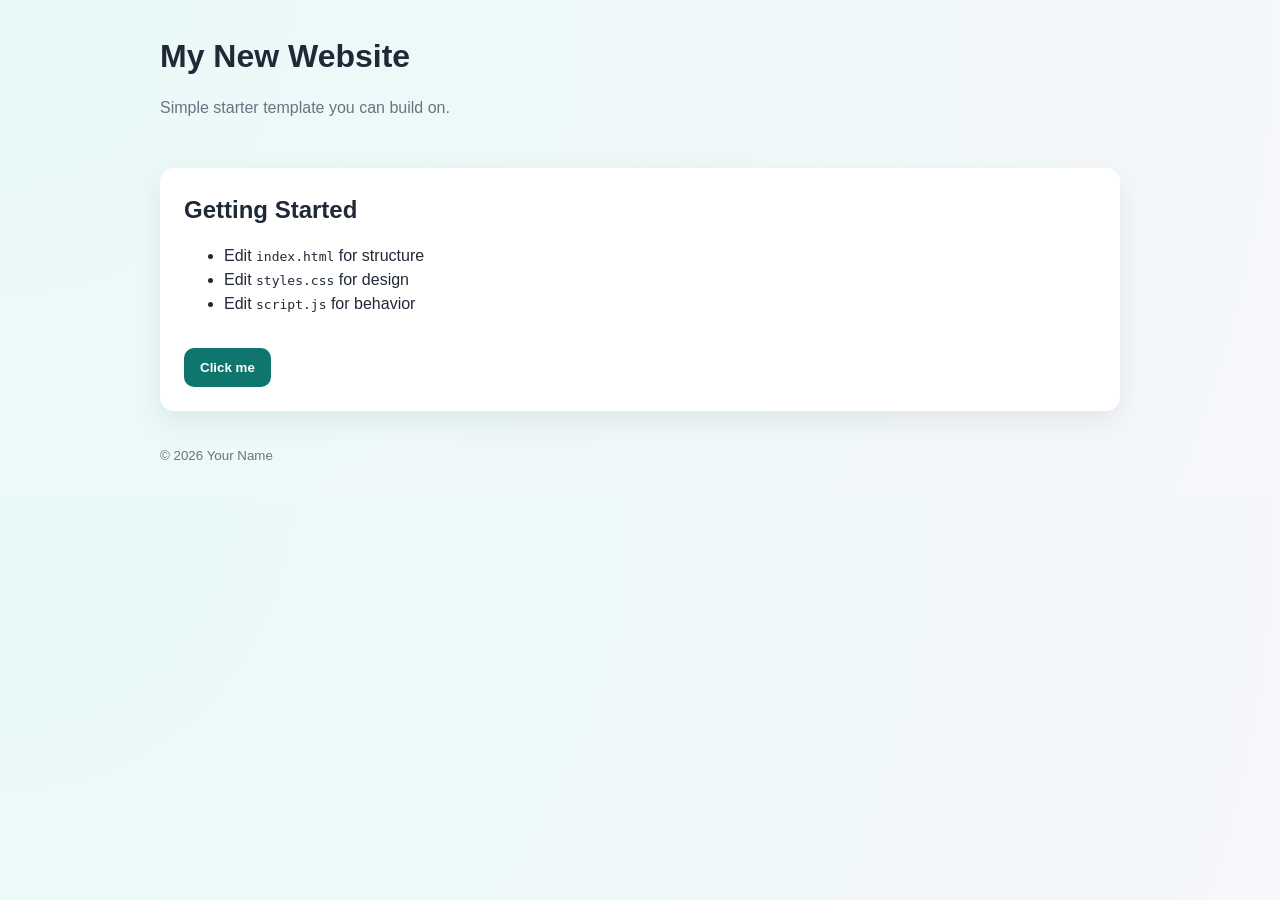
==== website-starter/index.html @ 0c12a677 "Add website starter project" ====
<!doctype html>
<html lang="en">
  <head>
    <meta charset="UTF-8" />
    <meta name="viewport" content="width=device-width, initial-scale=1.0" />
    <title>My New Website</title>
    <meta name="description" content="A clean starter website." />
    <link rel="stylesheet" href="styles.css" />
  </head>
  <body>
    <header class="site-header">
      <div class="container">
        <h1>My New Website</h1>
        <p>Simple starter template you can build on.</p>
      </div>
    </header>

    <main class="container">
      <section class="card">
        <h2>Getting Started</h2>
        <ul>
          <li>Edit <code>index.html</code> for structure</li>
          <li>Edit <code>styles.css</code> for design</li>
          <li>Edit <code>script.js</code> for behavior</li>
        </ul>
        <button id="helloBtn">Click me</button>
      </section>
    </main>

    <footer class="site-footer">
      <div class="container">
        <small>&copy; 2026 Your Name</small>
      </div>
    </footer>

    <script src="script.js"></script>
  </body>
</html>
---- website-starter/styles.css ----
:root {
  --bg: #f6f7fb;
  --text: #1f2937;
  --muted: #6b7280;
  --card: #ffffff;
  --accent: #0f766e;
}

* {
  box-sizing: border-box;
}

body {
  margin: 0;
  font-family: "Avenir Next", "Segoe UI", sans-serif;
  color: var(--text);
  background: radial-gradient(circle at top left, #e8faf8, var(--bg));
  line-height: 1.5;
}

.container {
  width: min(960px, 92vw);
  margin: 0 auto;
}

.site-header,
.site-footer {
  padding: 2rem 0;
}

h1,
h2 {
  margin: 0 0 0.5rem;
}

.site-header p,
small {
  color: var(--muted);
}

.card {
  background: var(--card);
  border-radius: 14px;
  padding: 1.5rem;
  box-shadow: 0 10px 30px rgba(15, 23, 42, 0.08);
}

button {
  margin-top: 1rem;
  border: 0;
  border-radius: 10px;
  padding: 0.75rem 1rem;
  background: var(--accent);
  color: #fff;
  font-weight: 600;
  cursor: pointer;
}

button:hover {
  opacity: 0.92;
}
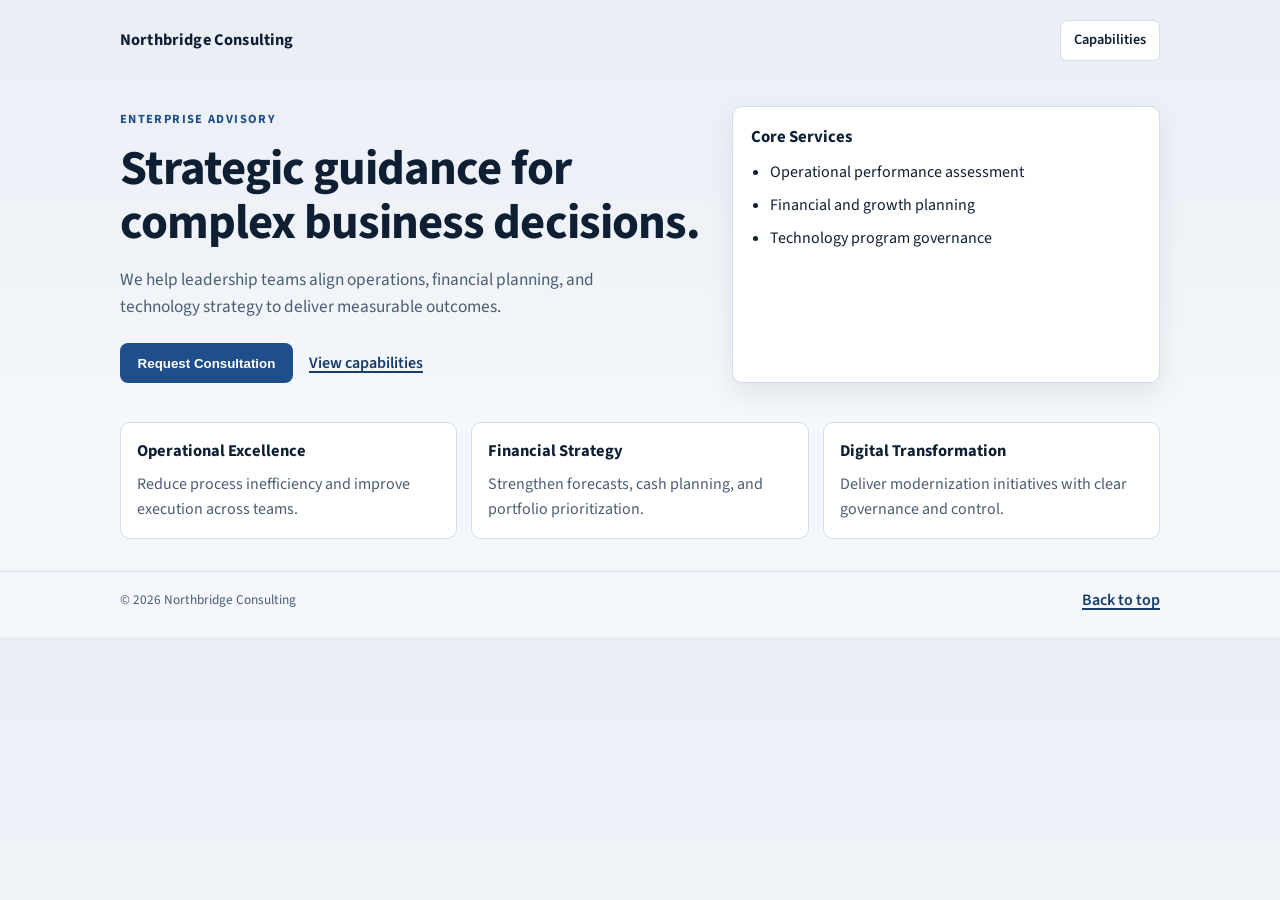
==== commit ae005fb0: "Refine landing page with corporate design refresh" ====
--- a/website-starter/index.html
+++ b/website-starter/index.html
@@ -3,33 +3,67 @@
   <head>
     <meta charset="UTF-8" />
     <meta name="viewport" content="width=device-width, initial-scale=1.0" />
-    <title>My New Website</title>
-    <meta name="description" content="A clean starter website." />
+    <title>Northbridge Consulting</title>
+    <meta name="description" content="Corporate landing page starter template." />
+    <link rel="preconnect" href="https://fonts.googleapis.com" />
+    <link rel="preconnect" href="https://fonts.gstatic.com" crossorigin />
+    <link
+      href="https://fonts.googleapis.com/css2?family=Source+Sans+3:wght@400;500;600;700&display=swap"
+      rel="stylesheet"
+    />
     <link rel="stylesheet" href="styles.css" />
   </head>
   <body>
-    <header class="site-header">
-      <div class="container">
-        <h1>My New Website</h1>
-        <p>Simple starter template you can build on.</p>
-      </div>
+    <header class="site-header container">
+      <a class="brand" href="#">Northbridge Consulting</a>
+      <a class="ghost-link" href="#features">Capabilities</a>
     </header>
 
     <main class="container">
-      <section class="card">
-        <h2>Getting Started</h2>
-        <ul>
-          <li>Edit <code>index.html</code> for structure</li>
-          <li>Edit <code>styles.css</code> for design</li>
-          <li>Edit <code>script.js</code> for behavior</li>
-        </ul>
-        <button id="helloBtn">Click me</button>
+      <section class="hero">
+        <div>
+          <p class="eyebrow">Enterprise Advisory</p>
+          <h1>Strategic guidance for complex business decisions.</h1>
+          <p class="hero-copy">
+            We help leadership teams align operations, financial planning, and
+            technology strategy to deliver measurable outcomes.
+          </p>
+          <div class="hero-actions">
+            <button id="startBtn">Request Consultation</button>
+            <a class="text-link" href="#features">View capabilities</a>
+          </div>
+        </div>
+
+        <aside class="hero-panel">
+          <h2>Core Services</h2>
+          <ul>
+            <li>Operational performance assessment</li>
+            <li>Financial and growth planning</li>
+            <li>Technology program governance</li>
+          </ul>
+        </aside>
+      </section>
+
+      <section id="features" class="feature-grid">
+        <article class="feature">
+          <h3>Operational Excellence</h3>
+          <p>Reduce process inefficiency and improve execution across teams.</p>
+        </article>
+        <article class="feature">
+          <h3>Financial Strategy</h3>
+          <p>Strengthen forecasts, cash planning, and portfolio prioritization.</p>
+        </article>
+        <article class="feature">
+          <h3>Digital Transformation</h3>
+          <p>Deliver modernization initiatives with clear governance and control.</p>
+        </article>
       </section>
     </main>
 
     <footer class="site-footer">
-      <div class="container">
-        <small>&copy; 2026 Your Name</small>
+      <div class="container footer-content">
+        <small>&copy; 2026 Northbridge Consulting</small>
+        <a class="text-link" href="#">Back to top</a>
       </div>
     </footer>
 
--- a/website-starter/styles.css
+++ b/website-starter/styles.css
@@ -1,9 +1,12 @@
 :root {
-  --bg: #f6f7fb;
-  --text: #1f2937;
-  --muted: #6b7280;
-  --card: #ffffff;
-  --accent: #0f766e;
+  --bg: #f4f7fb;
+  --bg-soft: #e9eef5;
+  --text: #0f1f33;
+  --muted: #4b5d73;
+  --surface: #ffffff;
+  --accent: #1e4f8a;
+  --accent-strong: #163d6b;
+  --stroke: #d3ddea;
 }
 
 * {
@@ -12,50 +15,181 @@
 
 body {
   margin: 0;
-  font-family: "Avenir Next", "Segoe UI", sans-serif;
+  font-family: "Source Sans 3", "Helvetica Neue", Arial, sans-serif;
   color: var(--text);
-  background: radial-gradient(circle at top left, #e8faf8, var(--bg));
-  line-height: 1.5;
+  background: linear-gradient(180deg, var(--bg-soft) 0%, var(--bg) 65%);
+  line-height: 1.55;
+  overflow-x: hidden;
 }
 
 .container {
-  width: min(960px, 92vw);
+  width: min(1040px, 92vw);
   margin: 0 auto;
 }
 
-.site-header,
-.site-footer {
-  padding: 2rem 0;
+.site-header {
+  display: flex;
+  align-items: center;
+  justify-content: space-between;
+  padding: 1.25rem 0 1rem;
 }
 
-h1,
-h2 {
-  margin: 0 0 0.5rem;
+.brand {
+  color: var(--text);
+  text-decoration: none;
+  font-weight: 700;
+  letter-spacing: 0.01em;
+  font-size: 1.02rem;
 }
 
-.site-header p,
-small {
-  color: var(--muted);
-}
-
-.card {
-  background: var(--card);
-  border-radius: 14px;
-  padding: 1.5rem;
-  box-shadow: 0 10px 30px rgba(15, 23, 42, 0.08);
+.ghost-link {
+  color: var(--text);
+  text-decoration: none;
+  border: 1px solid var(--stroke);
+  padding: 0.52rem 0.82rem;
+  border-radius: 7px;
+  font-size: 0.9rem;
+  font-weight: 600;
+  background: var(--surface);
 }
 
 button {
-  margin-top: 1rem;
   border: 0;
-  border-radius: 10px;
-  padding: 0.75rem 1rem;
+  border-radius: 8px;
+  padding: 0.8rem 1.1rem;
   background: var(--accent);
   color: #fff;
   font-weight: 600;
   cursor: pointer;
+  transition: background-color 160ms ease, box-shadow 160ms ease;
 }
 
 button:hover {
-  opacity: 0.92;
+  background: var(--accent-strong);
+  box-shadow: 0 6px 16px rgba(22, 61, 107, 0.2);
 }
+
+.hero {
+  display: grid;
+  grid-template-columns: 1.25fr 0.9fr;
+  gap: 1.1rem;
+  padding: 1.8rem 0 1.1rem;
+}
+
+.eyebrow {
+  display: inline-block;
+  margin: 0 0 0.8rem;
+  font-size: 0.78rem;
+  text-transform: uppercase;
+  letter-spacing: 0.11em;
+  color: var(--accent);
+  font-weight: 700;
+}
+
+h1 {
+  margin: 0;
+  line-height: 1.12;
+  font-size: clamp(2rem, 3.8vw, 3.2rem);
+  letter-spacing: -0.02em;
+}
+
+.hero-copy {
+  margin: 1rem 0 0;
+  color: var(--muted);
+  max-width: 60ch;
+  font-size: 1.08rem;
+}
+
+.hero-actions {
+  display: flex;
+  align-items: center;
+  gap: 1rem;
+  margin-top: 1.4rem;
+}
+
+.text-link {
+  color: var(--accent-strong);
+  font-weight: 600;
+  text-decoration-thickness: 2px;
+  text-underline-offset: 3px;
+}
+
+.hero-panel {
+  background: var(--surface);
+  border: 1px solid var(--stroke);
+  border-radius: 10px;
+  padding: 1.1rem;
+  box-shadow: 0 12px 28px rgba(15, 31, 51, 0.08);
+}
+
+h2,
+h3 {
+  margin: 0 0 0.5rem;
+}
+
+.hero-panel h2 {
+  font-size: 1.05rem;
+}
+
+.hero-panel ul {
+  margin: 0.6rem 0 0;
+  padding-left: 1.2rem;
+}
+
+.hero-panel li {
+  margin: 0.5rem 0;
+}
+
+.feature-grid {
+  display: grid;
+  grid-template-columns: repeat(3, minmax(0, 1fr));
+  gap: 0.9rem;
+  margin: 1.3rem 0 2rem;
+}
+
+.feature {
+  background: var(--surface);
+  border: 1px solid var(--stroke);
+  border-radius: 10px;
+  padding: 1rem;
+}
+
+.feature p,
+small {
+  margin: 0;
+  color: var(--muted);
+}
+
+.feature h3 {
+  font-size: 1.03rem;
+}
+
+.site-footer {
+  border-top: 1px solid var(--stroke);
+  padding: 1rem 0 1.5rem;
+}
+
+.footer-content {
+  display: flex;
+  align-items: center;
+  justify-content: space-between;
+  gap: 0.8rem;
+}
+
+@media (max-width: 900px) {
+  .hero {
+    grid-template-columns: 1fr;
+  }
+
+  .feature-grid {
+    grid-template-columns: 1fr;
+  }
+}
+
+@media (max-width: 560px) {
+  .hero-actions,
+  .footer-content {
+    flex-direction: column;
+    align-items: flex-start;
+  }
+}
